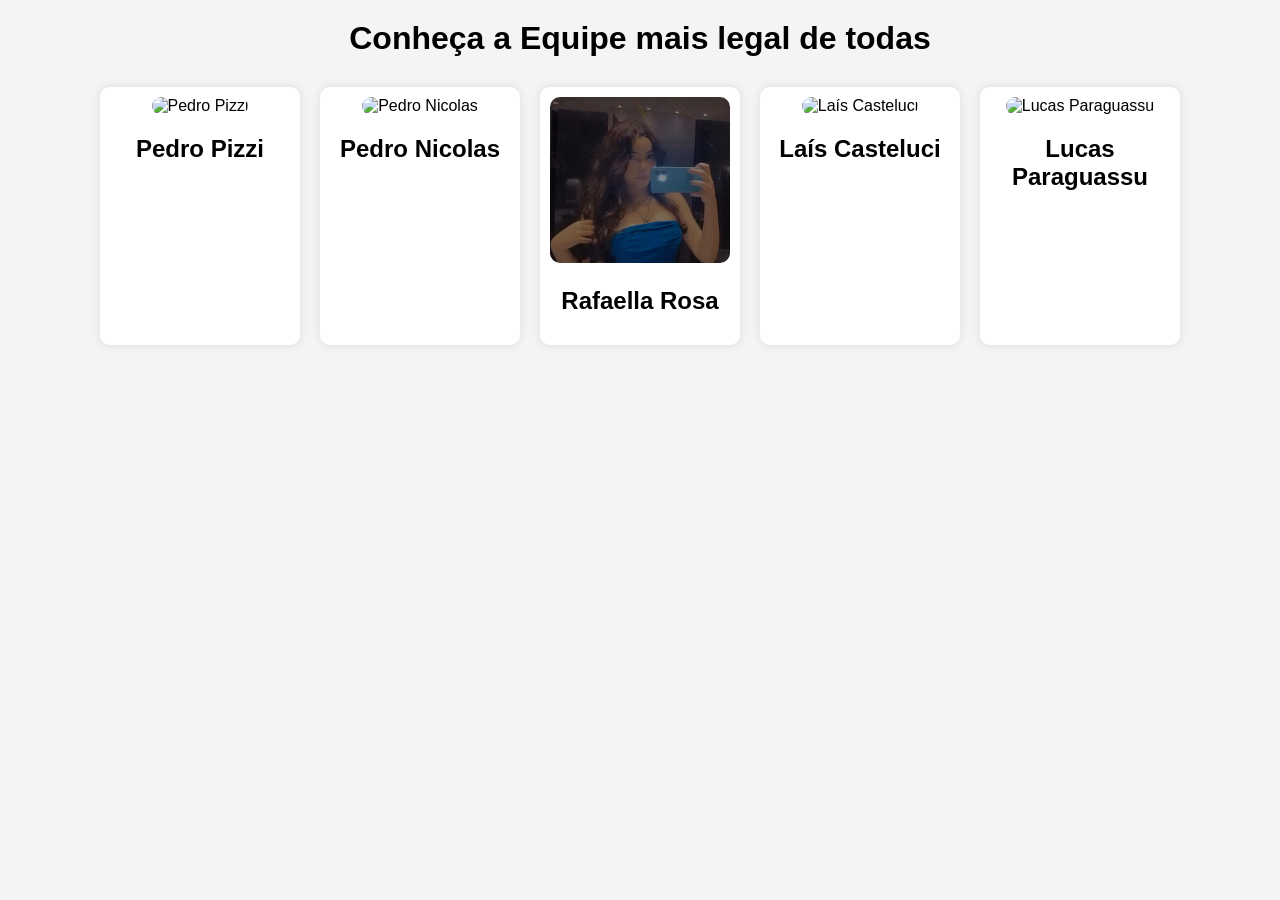
==== index.html @ e139ca26 "Trocando o nome paginainicial.html para index.html" ====
<!DOCTYPE html>
<html lang="pt-BR">
<head>
    <meta charset="UTF-8">
    <title>Equipe</title>
    <link rel="stylesheet" href="style.css">
    <style>
        body {
    font-family: Arial, sans-serif;
    text-align: center;
    background-color: #f4f4f4;
}

h1 {
    margin-top: 20px;
}

.container {
    display: flex;
    justify-content: center;
    flex-wrap: wrap;
    gap: 20px;
    margin: 30px;
}

.card {
    background-color: white;
    border-radius: 10px;
    width: 180px;
    padding: 10px;
    box-shadow: 0 0 10px rgba(0,0,0,0.1);
    transition: transform 0.2s;
}

.card:hover {
    transform: scale(1.05);
}

.card img {
    width: 100%;
    border-radius: 10px;
}

.card a {
    text-decoration: none;
    color: black;
}
    </style>
</head>
<body>

    <h1>Conheça a Equipe mais legal de todas</h1>

    <div class="container">

        <div class="card">
            <a href="pedro_pizzi.html">
                <img src="img/pedro_pizzi.jpg" alt="Pedro Pizzi">
                <h2>Pedro Pizzi</h2>
            </a>
        </div>

        <div class="card">
            <a href="pn-site.html">
                <img src="img/pn0.jpg" alt="Pedro Nicolas">
                <h2>Pedro Nicolas</h2>
            </a>
        </div>

        <div class="card">
            <a href="PagRafa.html">
                <img src="rafa.jpeg" alt="Rafaella Rosa">
                <h2>Rafaella Rosa</h2>
            </a>
        </div>

        <div class="card">
            <a href="lais_casteluci.html">
                <img src="img/lais_casteluci.jpg" alt="Laís Casteluci">
                <h2>Laís Casteluci</h2>
            </a>
        </div>

        <div class="card">
            <a href="lucas_paraguassu.html">
                <img src="img/lucas_paraguassu.jpg" alt="Lucas Paraguassu">
                <h2>Lucas Paraguassu</h2>
            </a>
        </div>

    </div>

</body>
</html>
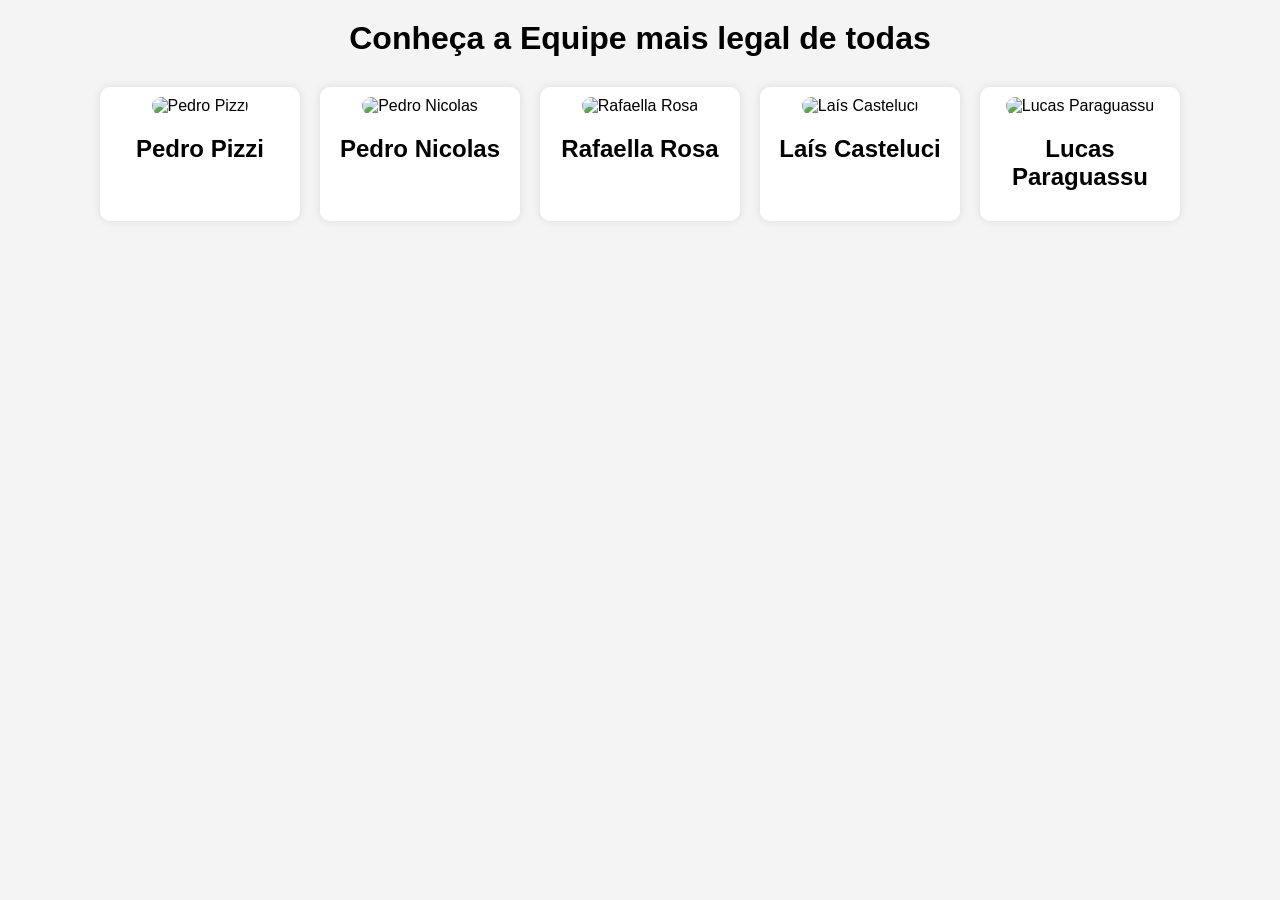
==== commit 76b8c2fb: "Adicionando minha foto" ====
--- a/index.html
+++ b/index.html
@@ -55,7 +55,7 @@
 
         <div class="card">
             <a href="pedro_pizzi.html">
-                <img src="img/pedro_pizzi.jpg" alt="Pedro Pizzi">
+                <img src="WhatsApp Image 2026-08-11 at 22.24.21.jpeg" alt="Pedro Pizzi">
                 <h2>Pedro Pizzi</h2>
             </a>
         </div>
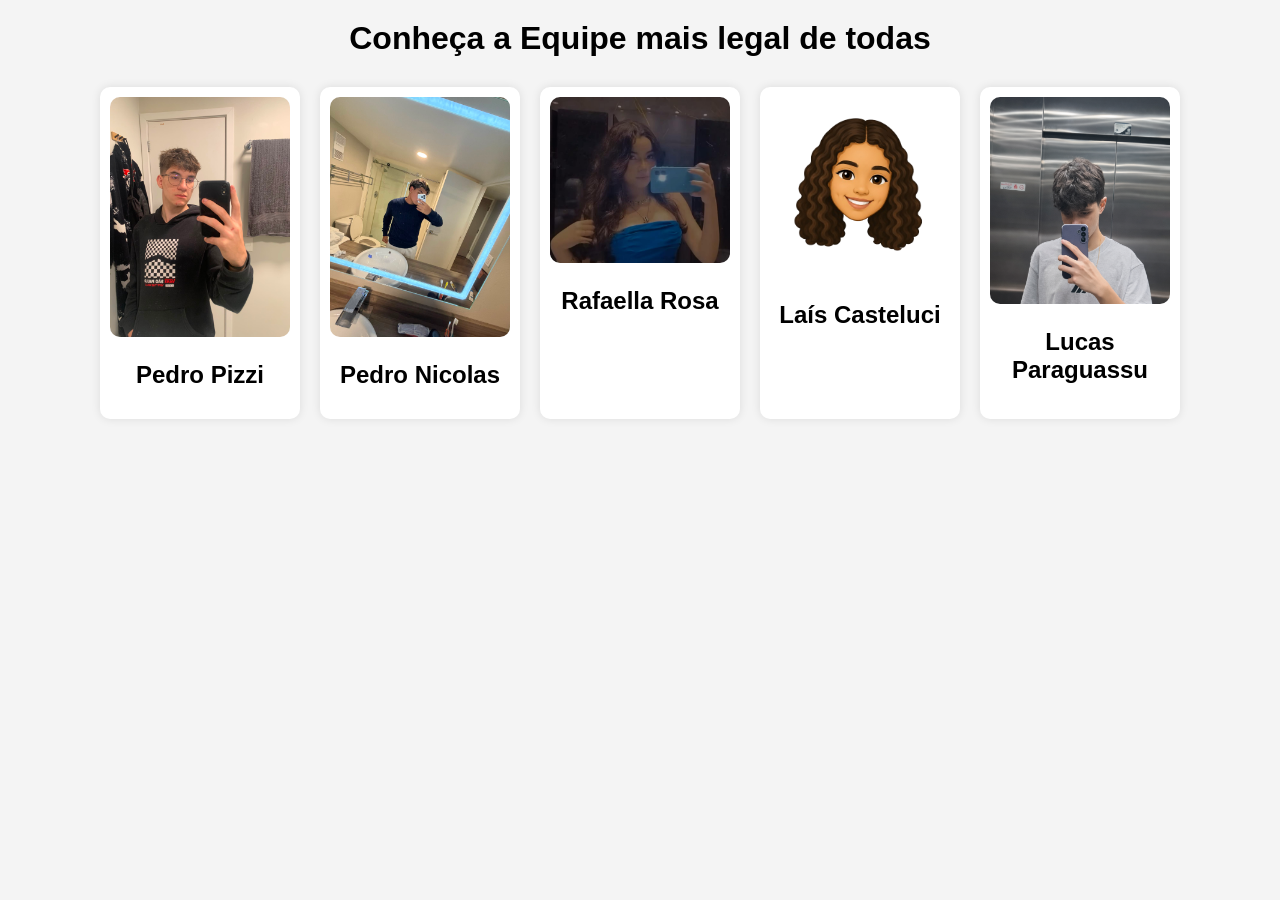
==== commit f258043e: "fix/organizando" ====
--- a/index.html
+++ b/index.html
@@ -54,36 +54,36 @@
     <div class="container">
 
         <div class="card">
-            <a href="pedro_pizzi.html">
-                <img src="WhatsApp Image 2026-08-11 at 22.24.21.jpeg" alt="Pedro Pizzi">
+            <a href="paginas/alunoPedroPizzi.html">
+                <img src="paginas/assets/WhatsApp Image 2026-08-11 at 22.24.21.jpeg" alt="Pedro Pizzi">
                 <h2>Pedro Pizzi</h2>
             </a>
         </div>
 
         <div class="card">
-            <a href="pn-site.html">
-                <img src="img/pn0.jpg" alt="Pedro Nicolas">
+            <a href="paginas/pn-site.html">
+                <img src="paginas/assets/pn0.JPG" alt="Pedro Nicolas">
                 <h2>Pedro Nicolas</h2>
             </a>
         </div>
 
         <div class="card">
-            <a href="PagRafa.html">
-                <img src="rafa.jpeg" alt="Rafaella Rosa">
+            <a href="paginas/PagRafa.html">
+                <img src="paginas/assets/rafa.jpeg" alt="Rafaella Rosa">
                 <h2>Rafaella Rosa</h2>
             </a>
         </div>
 
         <div class="card">
-            <a href="lais_casteluci.html">
-                <img src="img/lais_casteluci.jpg" alt="Laís Casteluci">
+            <a href="paginas/aluno-lais.html">
+                <img src="paginas/assets/Lais_favicon.png" alt="Laís Casteluci">
                 <h2>Laís Casteluci</h2>
             </a>
         </div>
 
         <div class="card">
-            <a href="lucas_paraguassu.html">
-                <img src="img/lucas_paraguassu.jpg" alt="Lucas Paraguassu">
+            <a href="paginas/Lucas.html">
+                <img src="paginas/assets/lucas_foto.png" alt="Lucas Paraguassu">
                 <h2>Lucas Paraguassu</h2>
             </a>
         </div>
